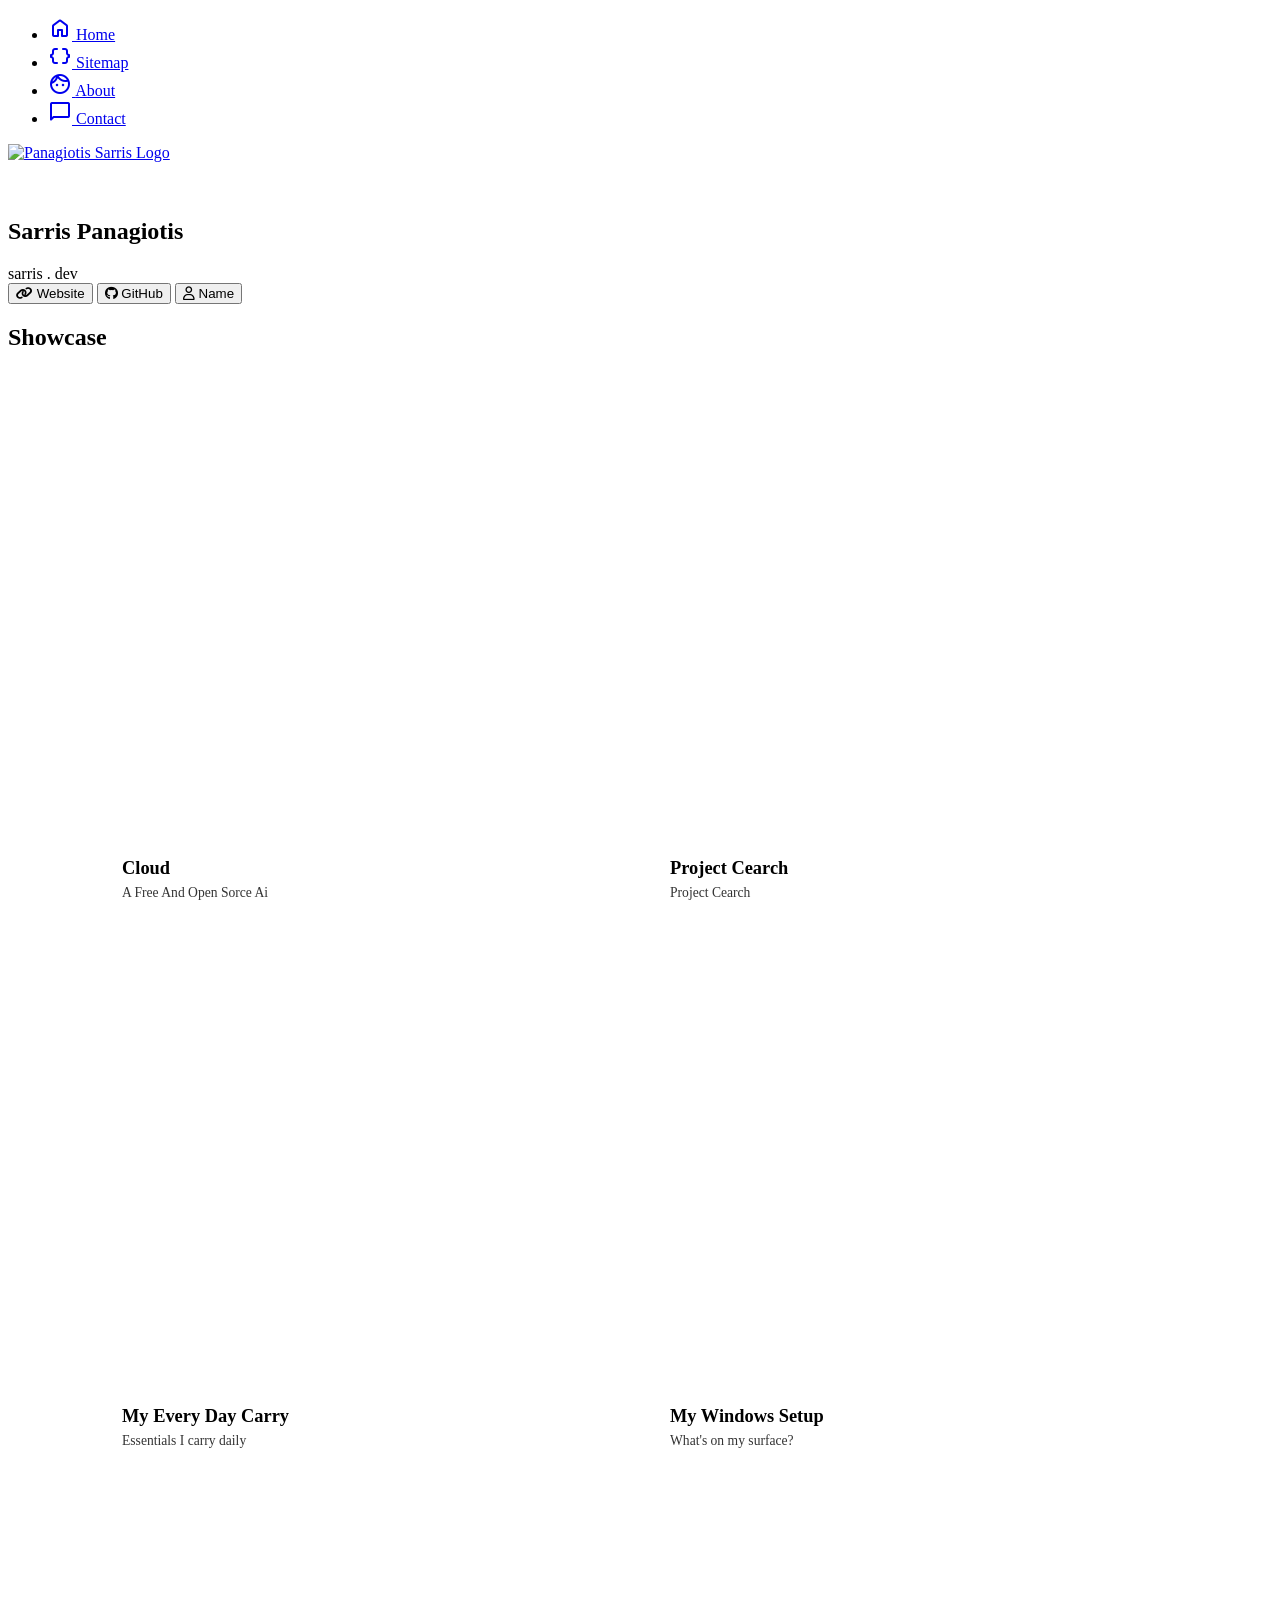
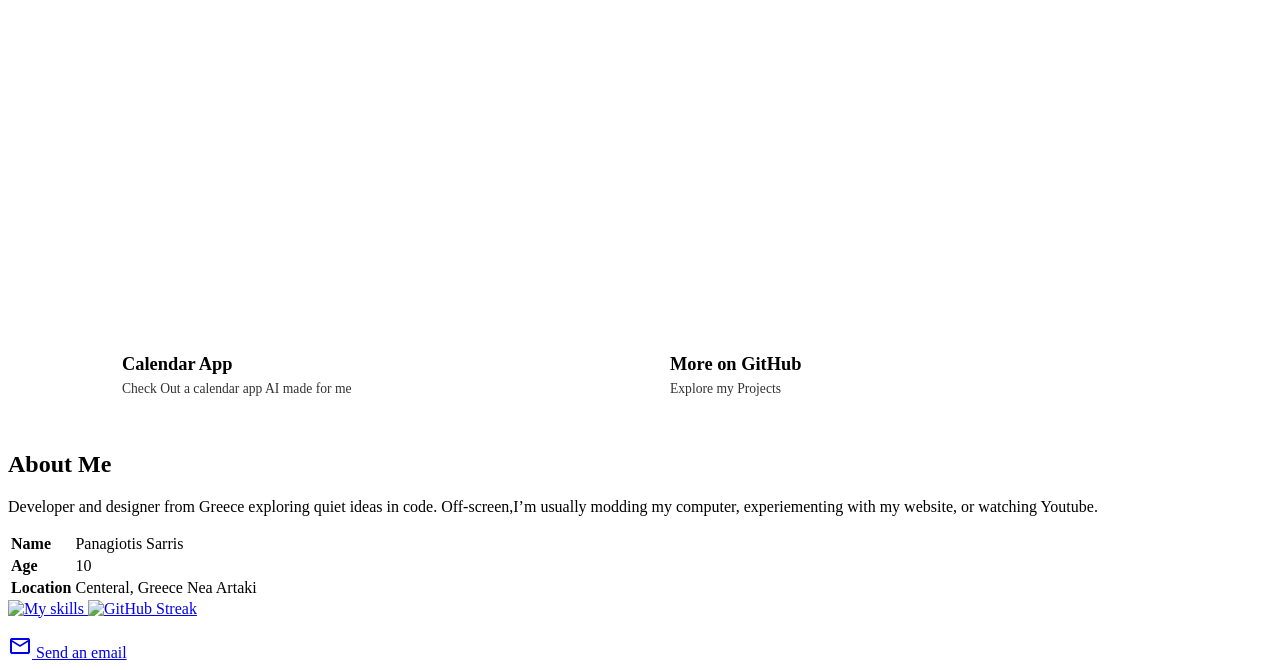
==== index.html @ 1edd55d3 "HELP" ====
<!DOCTYPE html>
<html lang="en">

<head>
    <meta charset="UTF-8">
    <meta name="viewport" content="width=device-width, initial-scale=1.0">
    <title>Panagiotis - Made while the world was sleeping.</title>

<link rel="preconnect" href="https://fonts.googleapis.com">
<link rel="preconnect" href="https://fonts.gstatic.com" crossorigin>
<link rel="stylesheet" href="https://cdnjs.cloudflare.com/ajax/libs/font-awesome/6.5.1/css/all.min.css">
<link href="https://fonts.googleapis.com/icon?family=Material+Icons" rel="stylesheet">
<link rel="preload" href="assets/fonts/sugarmagicpersonaluseonly-jemyo.otf" as="font" type="font/otf" crossorigin>
<link rel="stylesheet" href="./css/style.css">
<meta name="google-site-verification" content="ZAQyNbB3L7QORpUMlBhRnSh7iQRTCMg8lahHxHB2Gn4" />
<meta name="msvalidate.01" content="973A9B37E147E64EB12C811DB226ACC4" />


    <script id="Cookiebot" src="https://consent.cookiebot.com/uc.js" data-cbid="f35df0a1-95c5-4edf-b397-46a6071914f7"
        type="text/javascript" async></script>

    <meta
        content="A developer and designer from Greece who is always ready to learn new things."
        name="description" />
    <meta content="Panagiotis Sarris, panagiotis, pana, portfolio, panagiotis sarris, panagiotissarr dot github dot io"
        name="keywords" />
    <meta data-rh="true" property="og:type" content="article" />
    <meta data-rh="true" property="og:title" content="Panagiotis - Made while the world was sleeping." />
    <meta data-rh="true" property="og:description"
        content="A developer and designer from Greece arranging pieces of thought." />
    <meta data-rh="true" property="og:url" content="https://sarris.dev/" />
    <meta data-rh="true" property="og:image"
        content="https://raw.githubusercontent.com/Panagiotissarr/sarris.dev/refs/heads/main/./assets/img/web-preview.png" />

    <!-- twitter card -->
    <meta name="twitter:card" content="summary_large_image">
    <meta name="twitter:site" content="@Panagiotis0615">
    <meta name="twitter:creator" content="@Panagiotis0615">
    <meta name="twitter:title" content="Panagiotis Sarris">
    <meta name="twitter:description"
        content="Hello There! I'm Panagiotis.">
    <meta name="twitter:image"
        content="https://raw.githubusercontent.com/panagiotissarr/sarris.dev/main/./assets/img/web-preview.png">

    <link rel="canonical" href="https://sarris.dev/" />

    <link rel="stylesheet" href="./css/style.css">
    <link rel="stylesheet" href="./css/common/no-cursor.css">
    <link rel="stylesheet" href="./css/index/highlights.css">
    <link rel="stylesheet" href="./css/index/form.css">
    <link rel="stylesheet" href="/components/contact-widget/contact-widget.css">
    <!-- <link rel="stylesheet" href="./css/arc.css"> -->
    <link rel="stylesheet"
        href="https://fonts.googleapis.com/css2?family=Material+Symbols+Rounded:opsz,wght,FILL,GRAD@24,400,0,200" />
    <!-- favicon -->
    <link rel="icon" href="./assets/img/logo-mini.png" type="image/png">
    <link href="https://www.sarris.dev/./assets/img/logo-mini.png" rel="apple-touch-icon" />
    <link rel="stylesheet" href="https://cdnjs.cloudflare.com/ajax/libs/font-awesome/4.7.0/css/font-awesome.min.css">
    <script src="https://code.jquery.com/jquery-3.6.0.min.js"></script>
    <script src="https://kit.fontawesome.com/97543652cd.js" crossorigin="anonymous"></script>
</head>

<body>
    <!-- Google tag (gtag.js) -->
    <script async src="https://www.googletagmanager.com/gtag/js?id=G-6F3G1NW62X"></script>
    <script>
        window.dataLayer = window.dataLayer || [];
        function gtag() {
            dataLayer.push(arguments);
        }
        gtag('js', new Date());

        gtag('config', 'G-6F3G1NW62X');
    </script>
    <div class="cursor rounded move blur cursor-normal" id="cursor">
        <div id="cursor-text"></div>
    </div>


    <nav id="nav">
        <ul>
            <li><a href="#" id='home-nav' class="active" aria-label="Home - navigation bar">
                    <span class="material-symbols-rounded">
                        home
                    </span>
                    <span class="caption">Home</span>
                </a></li>
            <li><a href="#Sitemap" id="Sitemap-nav" aria-label="Sitemap - Navigation bar">
                    <span class="material-symbols-rounded">
                        data_object
                    </span>
                    <span class="caption">Sitemap</span>
                </a></li>
            <li><a href="#about-me" id="about-nav" aria-label="About me - Navigation bar">
                    <span class="material-symbols-rounded">
                        face
                    </span>
                    <span class="caption">About</span>
                </a></li>
            <li><a href="mailto:mail@sarris.dev" id="contact-nav" aria-label="Contact me - Navigation bar">
                    <span class="material-symbols-rounded">
                        chat_bubble
                    </span>
                    <span class="caption">Contact</span>
                </a></li>
        </ul>
    </nav>


    <div class="container">
        <section id="intro">
            <div class="heading">
                <a href="#">
                    <img id="logo" class="home-logo item" src="./assets/img/logo-mini.png" alt="Panagiotis Sarris Logo">
                </a>


                <div id="last">
                    <div id="music-holder" class="item">
                        <a href="#music" id="music"><img id="artwork" src=""></a>
                        <div id="track"></div>
                        <img id="eq" src="./assets/img/eq.gif" alt="">
                    </div>

                </div>

                <div class="container-mini">
                    <h1 id="title" class="item"><strong>Sarris</strong>
                   </strong>Panagiotis</strong>
                    </h1>
                    <div class="contact-widget-wrapper item">
                        <div class="contact-widget" aria-hidden="false">
                            <div class="cw-hint" aria-live="polite" aria-atomic="true"></div>
                            <div class="cw-email" aria-label="Contact email: mail at sarris dot dev">

                                <span class="cw-domain-label" aria-hidden="false">
                                    <span class="cw-part cw-domain-first">sarris</span>
                                    <span class="cw-part cw-domain-rest"></span>
                                </span>
                                <span class="cw-part cw-domain-dot">.</span>
                                <span class="cw-part cw-tld">dev</span>
                            </div>

                            <div class="cw-controls" role="tablist" aria-label="contact shortcuts">
                                <button class="cw-btn cw-selected" data-target="domain"
                                    data-url="https://www.sarris.dev" role="tab" aria-selected="true">
                                    <i class="fa-solid fa-link"></i>
                                    <span>
                                        Website
                                    </span>
                                </button>
                                    </span>
                                </button>
                                <button class="cw-btn" data-target="handle" data-url="https://www.github.com/panagiotissarr"
                                    role="tab">
                                    <i class="fa-brands fa-github"></i>
                                    <span>
                                        GitHub
                                    </span>
                                </button>
                                <button class="cw-btn" data-target="local" data-url="panagiotis"
                                    role="tab">
                                    <i class="fa-regular fa-user"></i>
                                    <span>
                                        Name
                                    </span>
                                </button>
                            </div>
                        </div>
                    </div>

                    <!-- <div id="social-list" class="item">

                        <a href="https://www.github.com/panagiotissarr" target="_blank"
                            data-title="<i class='fa fa-github' style='font-size:48px;'></i>" aria-label="Github"
                            style="--i: 0;">
                            <i class="fa fa-github" style="font-size:48px;"></i>
                            GitHub
                        </a>
                    </div> -->
                </div>

            </div>





        </section>

        <section id="Sitemap">
            <div class="heading item">
                <h2>Showcase</h2>
            </div>
            <div class="container">
                <div id="highlights">
                    <a id="cloud" class="highlight-item item" href="./cloud"
                        data-title="../assets/img/Thums/Cloud-Preview.jpeg">
                        <div class="highlight-content">
                            <h3>Cloud</h3>
                            <p class="highlight-description">A Free And Open Sorce Ai</p>
                        </div>
                    </a>

                    <a id="Project-Cearch" class="highlight-item item" href="https://sarris.dev/Project-Cearch/"
                        data-title="../assets/img/Thums/Search.jpeg">
                        <div class="highlight-content">
                            <h3>Project Cearch</h3>
                            <p class="highlight-description">Project Cearch</p>
                        </div>
                    </a>
                    <a id="edc" class="highlight-item item" href="./edc-setup"
                        data-title="../assets/img/Thums/edc-preview.jpeg">
                        <div class="highlight-content">
                            <h3>My Every Day Carry</h3>
                            <p class="highlight-description">Essentials I carry daily</p>
                        </div>
                    </a>
                    <a id="Windows" class="highlight-item item" href="https://sarris.dev/windows"
                        data-title="../assets/img/Thums/Windows-Preview.jpeg">
                        <div class="highlight-content">
                            <h3>My Windows Setup</h3>
                            <p class="highlight-description">What's on my surface?</p>
                        </div>
                    </a>
                    <a id="calendar" class="highlight-item item" href="https://pscalendar.lovable.app/"
                        data-title="../assets/img/Thums/dc-preview.jpg">
                        <div class="highlight-content">
                            <h3>Calendar App</h3>
                            <p class="highlight-description">Check Out a calendar app AI made for me</p>
                        </div>
                    </a>
                    <a id="more-github" class="highlight-item item" href="https://github.com/panagiotissarr/"
                        data-title="Visit my profile">
                        <div class="highlight-content">
                            <h3>More on GitHub</h3>
                            <p class="highlight-description">Explore my Projects</p>
                        </div>
                    </a>
                </div>
            </div>
        </section>

        <section id="about-me">
            <div class="heading item">
                <h2>About Me</h2>
            </div>
            <div class="content">
                <p class="item">
                Developer and designer from Greece exploring quiet ideas in code. 
                Off-screen,I’m usually modding my computer, experiementing with my
                website, or watching Youtube.
                </p>
                <table class="details">
                    <tr class="item">
                        <td><b class="accent">Name</b></td>
                        <td>Panagiotis Sarris</td>
                    </tr>
                    <tr class="item">
                        <td><b class="accent">Age</b></td>
                        <td>10</td>
                    </tr>
                    <tr class="item">
                        <td><b class="accent">Location</b></td>
                        <td>Centeral, Greece Nea Artaki</td>
                    </tr>
                </table>
                <div class="skills">
                    <a href="https://github.com/panagiotissarr" aria-label="Sameera's github link">
                        <img class="item"
                            src="https://skillicons.dev/icons?i=arch,linux,bash,windows,apple,python,figma,github,obsidian,photoshop,premiere&theme=dark&perline=15" alt="My skills" />
                    </a>
<a href="https://git.io/streak-stats"><img src="https://github-readme-stats.vercel.app/api?username=panagiotissarr&show_icons=true&count_private=true&theme=transparent&hide_border=true&hide_title=true" alt="GitHub Streak" /></a>  

            </div>
        </section>
<section id="contact">
            <div class="heading item">
                
            </div>
                 </p>
                </div>
                <div id="email-btn" class="item button-view">
                    <a href="mailto:panagiotissarr@gmail.com" aria-label="Email me">
                        <span class="material-symbols-rounded">
                            email
                        </span>
                        <span class="caption">Send an email</span>
                    </a>
                </div>
            </div>
        </section>
    </div>

    <script src="js/script.js"></script>
    <script src="./js/cursor.js"></script>
    
</body>

</html>    <script src="/components/contact-widget/contact-widget.js" defer></script>
</body>
</body>


</html>

</html>
---- css/index/highlights.css ----
/* Clean 3-column grid showcase */
#highlights {
    display: grid;
    grid-template-columns: repeat(3, 1fr);
    gap: 0.5em;
    width: 70vw;
    max-width: 1200px;
    margin: 2em auto;
}

.highlight-item {
    aspect-ratio: 1 / 1;
    text-decoration: none;
    border: 0.15em solid var(--text-color);
    background-size: cover;
    background-position: center;
    border-radius: var(--radius-out);
    position: relative;
    overflow: hidden;
    transition: all 0.35s ease-in-out;

    /* dark theme */
    @media (prefers-color-scheme: dark) {
        filter: invert(1);
        border: 0.15em solid var(--background-color-tr);
    }
}

.highlight-item h3 {
    position: relative;
    margin: 0;
    padding: 0;
    background-color: transparent !important;
    backdrop-filter: none !important;
    color: black;
    font-size: 1.15rem;
    line-height: 1.1;
}

.highlight-description {
    position: relative;
    margin: 0;
    margin-top: 0.5em !important;
    padding: 0;
    background-color: transparent !important;
    color: #333;
    font-size: 0.85rem !important;
    line-height: 1.2;
    /* text-align: left; */
}

.highlight-content {
    position: absolute;
    left: 0;
    right: 0;
    bottom: 0;
    margin: 10px;
    padding: 0.7em 1em;
    background-color: rgba(255, 255, 255, 0.3);
    backdrop-filter: blur(10px);
    border-radius: var(--radius-out);
}

#cloud {
    background-image: url(".../assets/img/Thums/Cloud.jpeg");
}
#Project-Cearch {
    background-image: url(".../assets/img/Thums/Search.jpg");
}
#edc {
    background-image: url(".../assets/img/Thums/edc.jpeg");
}
#Windows {
    background-image: url(".../assets/img/Thums/Windows.jpeg");
}
#calendar {
    background-image: url(".../assets/img/Thums/Calandar.jpg");
}
#more-github {
    background-image: url(".../assets/img/Thums/github.jpeg");

}
#website {
    background-image: url(".../assets/img/Thums/website-source.jpeg");
}


.highlight-item:hover {
    transform: translateY(-4px);
    box-shadow: 0 8px 20px rgba(0, 0, 0, 0.18);
    scale: 1.03 !important;
}

@media screen and (max-width: 1500px) {
    #highlights {
        width: 80vw;
    }
}

@media screen and (max-width: 1300px) {
    #highlights {
        grid-template-columns: repeat(2, 1fr);
        width: 85vw;
    }
}

@media screen and (max-width: 800px) {
    #highlights {
        grid-template-columns: 1fr;
        width: 80vw;
    }
}
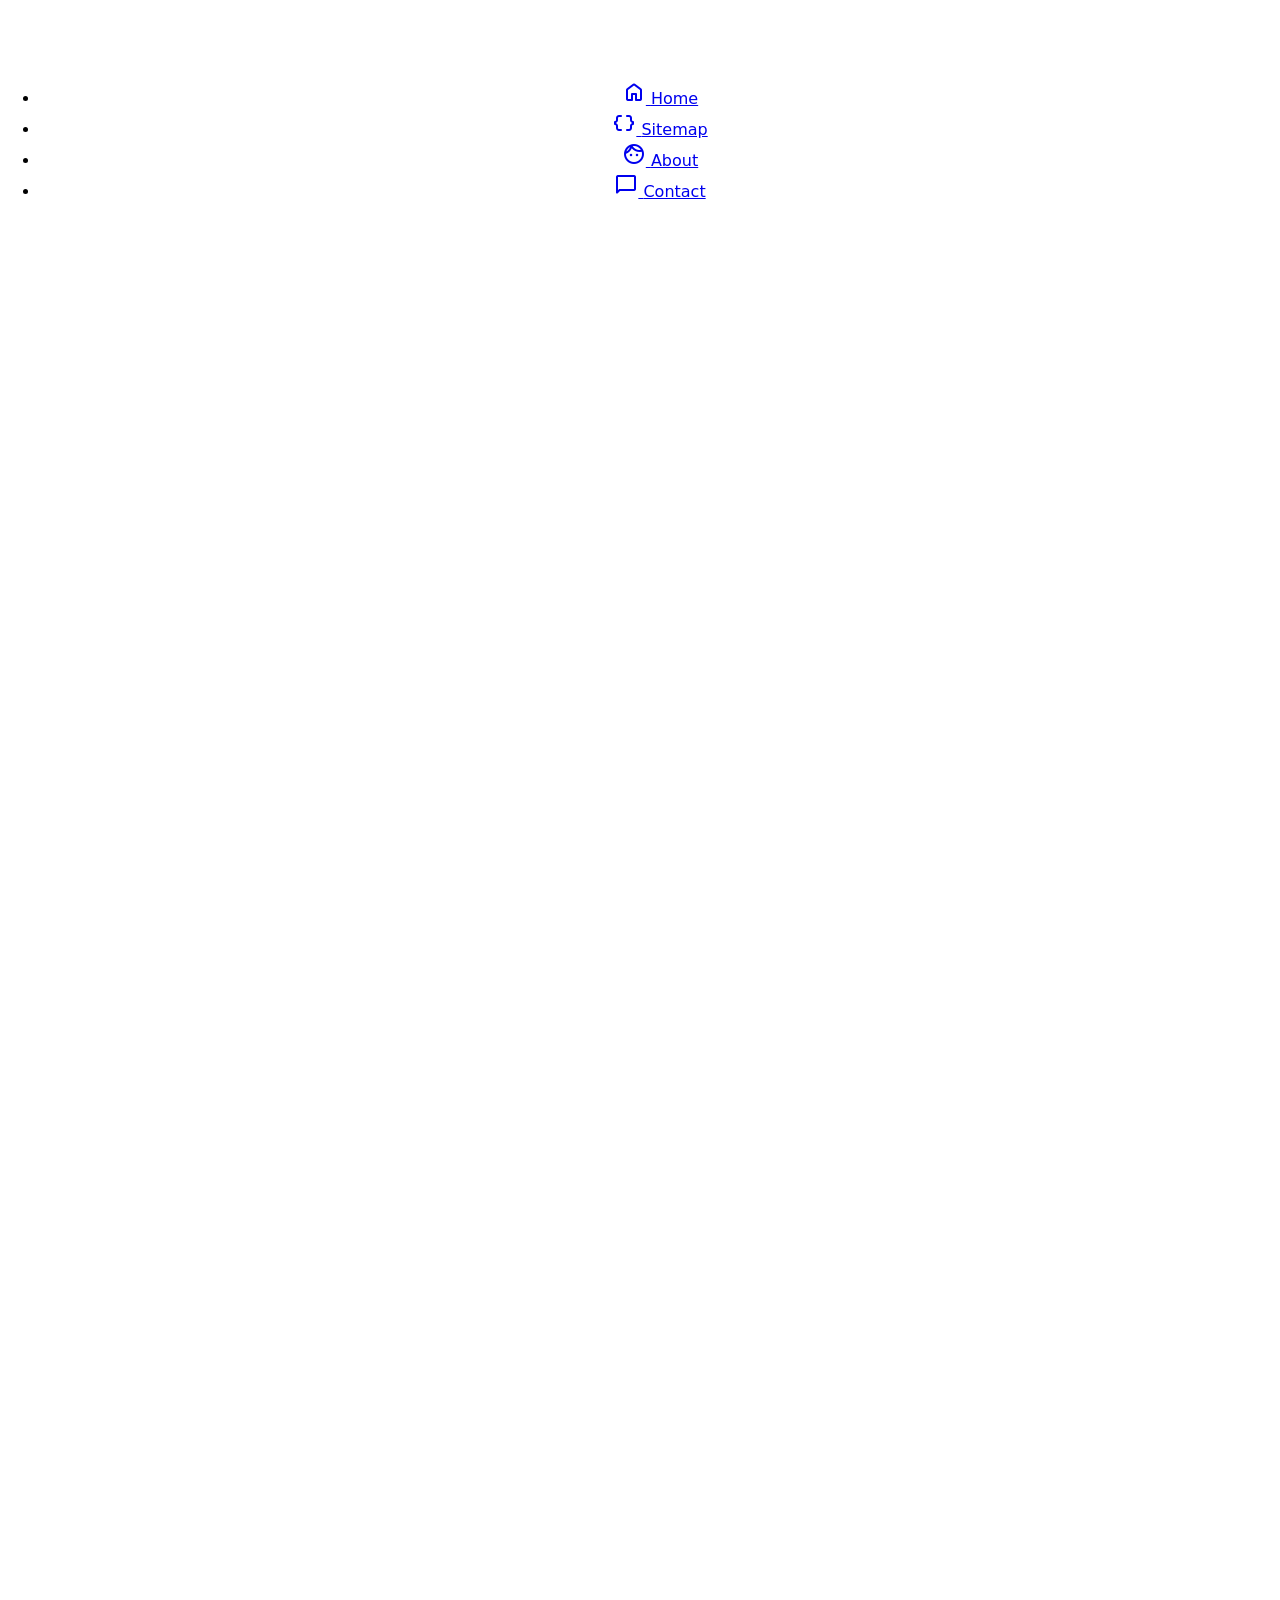
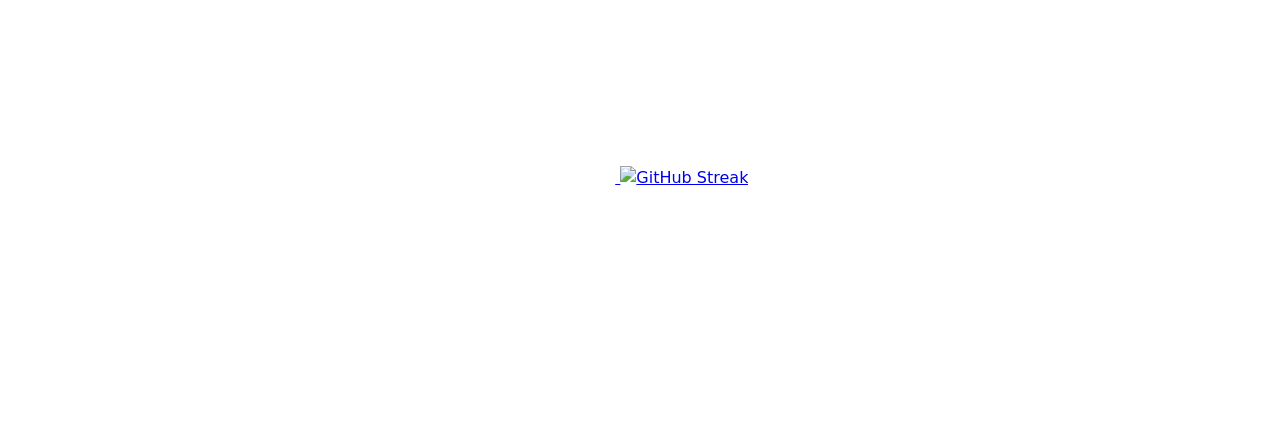
==== commit 2223e514: "Add comments for authorship and credit" ====
--- a/index.html
+++ b/index.html
@@ -1,4 +1,7 @@
 <!DOCTYPE html>
+<!-- Made with Love -->
+<!-- By Panagiotis  -->
+
 <html lang="en">
 
 <head>
@@ -303,5 +306,5 @@
 
 
 </html>
-
+<!--- Credit sammersw --->
 </html>
--- a/css/style.css
+++ b/css/style.css
@@ -0,0 +1,327 @@
+@import url(./common/nav.css);
+@import url(./common/logo.css);
+@import url(./common/love-tag.css);
+
+/* Font loading optimization */
+@font-face {
+  font-family: "sugar-magic";
+  src: url("../assets/fonts/sugarmagicpersonaluseonly-jemyo.otf")
+    format("opentype");
+  font-display: swap;
+}
+
+:root {
+  color-scheme: light dark;
+  --primary-color: light-dark(#4850E0, #4850E0);
+  --text-color: light-dark(#000000, #ffffff);
+  --background-color-primary: light-dark(#ffffff, #000000);
+  --background-color-secondary: light-dark(#dbdbdb, #303030);
+  --background-color-tr: light-dark(#ddddddbb, #55555588);
+  --font-size: 16px;
+  --font-family: "Roboto", -apple-system, BlinkMacSystemFont, "Segoe UI",
+    system-ui, sans-serif;
+  --font-weight: 400;
+  --blur: 0.5em;
+  --contrast: 0;
+  --radius-in: 15px;
+  --radius-out: 20px;
+
+  /*  change this for scaling  */
+  --m: 4rem;
+
+  --red: #ff6565;
+  --pink: #ff64f9;
+  --purple: #6b5fff;
+  --blue: #4d8aff;
+  --green: #5bff89;
+  --yellow: #ffee55;
+  --orange: #ff6d1b;
+}
+
+/* use sugar magic font */
+@font-face {
+  font-family: "sugar-magic";
+  src: url("../assets/fonts/sugarmagicpersonaluseonly-jemyo.otf")
+    format("opentype");
+}
+
+html {
+  scroll-behavior: smooth;
+  overflow-x: hidden;
+  scrollbar-color: var(--primary-color) var(--background-color-primary);
+}
+
+body {
+  background-color: var(--background-color-primary);
+  font-family: var(--font-family);
+  font-size: var(--font-size);
+  font-weight: var(--font-weight);
+  line-height: 1.5;
+  color: var(--text-color);
+  text-align: center;
+  align-items: center;
+  justify-content: center;
+  scroll-behavior: smooth;
+  margin: 0;
+  padding: 4em 0 0 0;
+  height: 100vh;
+  width: 100vw;
+  transition: all 0.5s ease-in-out;
+
+  @media screen and (max-width: 300px) {
+    opacity: 0.5;
+  }
+}
+
+h1 {
+  font-family: "sugar-magic", sans-serif;
+  width: 100vw;
+  height: fit-content;
+  transition: all 0.5s ease-in-out;
+  z-index: 1;
+  text-align: right;
+  font-size: calc(100vw / 6);
+  line-height: 0.9;
+  padding: 0;
+  margin: 0;
+  @media screen and (max-width: 500px) {
+    text-align: center;
+  }
+  strong {
+    color: var(--primary-color);
+  }
+}
+
+#subtitle {
+  font-family: "sugar-magic", sans-serif;
+  background: none;
+  color: var(--text-color);
+  font-size: calc(100vw / 20);
+  margin: 0 10px;
+  padding: 0;
+  width: 100vw;
+  text-align: right;
+  strong {
+    color: var(--primary-color);
+  }
+  @media screen and (max-width: 500px) {
+    text-align: center;
+  }
+}
+
+h2 {
+  padding: 0.75em;
+  font-size: 1.25rem;
+  border-radius: var(--radius-out);
+  color: var(--primary-color);
+  background-color: var(--background-color-secondary);
+  transition: all 0.5s ease-in-out;
+}
+
+h3 {
+  padding: 0.75em;
+  margin: 0;
+  font-size: 1.25rem;
+  border-radius: var(--radius-out);
+  color: var(--text-color);
+  background-color: var(--background-color-tr);
+  backdrop-filter: blur(var(--blur));
+  transition: all 0.5s ease-in-out;
+}
+
+/* animate on scroll per item */
+.item {
+  transition: all 0.5s cubic-bezier(0.175, 0.885, 0.32, 1.275) 0.1s;
+  opacity: 0;
+  transform: translate(0, 100px);
+}
+
+.container {
+  display: flex;
+  flex-direction: column;
+  align-items: center;
+  width: 100vw;
+  .heading {
+    display: flex;
+    align-items: center;
+    flex-direction: column;
+  }
+
+  p {
+    /* overflow: hidden;
+    white-space: nowrap; */
+    font-size: 1.2em;
+
+    span.typed-text {
+      color: var(--primary-color);
+    }
+    span.cursor {
+      display: inline-block;
+      background-color: var(--primary-color);
+      margin-left: 0.1rem;
+      width: 3px;
+      animation: blink 1s infinite;
+    }
+    span.cursor.typing {
+      animation: none;
+    }
+  }
+}
+
+.button-view {
+  background-color: var(--background-color-secondary);
+  padding: 0.5em 1em;
+  margin-bottom: 4em;
+  border: 0.1em solid var(--text-color);
+  border-radius: var(--radius-out);
+  @media screen and (min-width: 500px) {
+    &:hover {
+      background-color: var(--primary-color);
+      color: var(--background-color-secondary);
+      cursor: none;
+    }
+  }
+}
+
+@keyframes opacity {
+  0% {
+    opacity: 1;
+  }
+  25% {
+    opacity: 1;
+  }
+  50% {
+    opacity: 0.3;
+  }
+  75% {
+    opacity: 1;
+  }
+  100% {
+    opacity: 1;
+  }
+}
+
+.content {
+  margin: 0 25%;
+  @media screen and (max-width: 1000px) {
+    margin: 15%;
+    @media screen and (max-width: 500px) {
+      margin: 0 10%;
+    }
+  }
+
+  p {
+    padding: 0;
+    text-wrap: wrap;
+    text-align: justify;
+  }
+
+  .details {
+    margin: 2em 2em;
+    text-align: left;
+    line-height: 2;
+  }
+}
+
+.skills {
+  margin: 4em auto;
+  img {
+    width: 40vw;
+    @media screen and (max-width: 500px) {
+      width: 80vw;
+    }
+  }
+}
+
+.stats {
+  margin-top: 2em;
+  filter: invert(1);
+}
+
+.accent {
+  color: var(--primary-color);
+}
+
+.hidden {
+  display: none;
+}
+
+.wip {
+  width: 30%;
+  margin: auto;
+  transform: translate(-50%, 50%);
+}
+
+.new-article {
+  position: absolute;
+  /* filter: invert(1); */
+  top: 0;
+  left: 0;
+  transform: translate(-20%, -30%);
+  max-width: 5em;
+  max-height: 5em;
+  z-index: 10000;
+}
+
+#social-list {
+  /* position: sticky; */
+  width: 98vw;
+  display: flex;
+  flex-wrap: wrap;
+  justify-content: left;
+  align-items: center;
+  margin: 20px 0 100px 0;
+  @media screen and (max-width: 750px) {
+    justify-content: center;
+    margin: 20px 0 20vw 0;
+    /* margin-bottom: -50px; */
+  }
+  a {
+    margin: 0.25em;
+    text-decoration: none;
+    text-transform: uppercase;
+    color: var(--text-color);
+    transition: all 0.5s ease-in-out;
+    padding: 0.5em 1em;
+    border-radius: var(--radius-out);
+    animation: opacity 4s infinite reverse;
+    animation-delay: calc(var(--i) * 0.2s);
+    &:hover {
+      color: var(--background-color-primary);
+      background-color: var(--primary-color);
+    }
+    i {
+      font-size: 1em !important;
+      margin-right: 0.5em;
+      display: none;
+    }
+  }
+}
+
+.container-mini {
+  position: relative;
+  bottom: 0;
+  left: 0;
+  width: 100vw;
+  height: 100vh;
+  align-items: end;
+  justify-content: end;
+  display: flex;
+  flex-direction: column;
+  @media screen and (max-width: 750px) {
+    bottom: 50px;
+    margin-top: 50vw;
+    height: fit-content;
+
+    @media screen and (max-width: 500px) {
+      bottom: 0;
+      margin-top: 100vw;
+      /* height: 50vh; */
+    }
+  }
+}
+
+section:not(#intro, #apps) {
+  overflow-x: hidden;
+}
+
--- a/css/style.css
+++ b/css/style.css
@@ -0,0 +1,327 @@
+@import url(./common/nav.css);
+@import url(./common/logo.css);
+@import url(./common/love-tag.css);
+
+/* Font loading optimization */
+@font-face {
+  font-family: "sugar-magic";
+  src: url("../assets/fonts/sugarmagicpersonaluseonly-jemyo.otf")
+    format("opentype");
+  font-display: swap;
+}
+
+:root {
+  color-scheme: light dark;
+  --primary-color: light-dark(#4850E0, #4850E0);
+  --text-color: light-dark(#000000, #ffffff);
+  --background-color-primary: light-dark(#ffffff, #000000);
+  --background-color-secondary: light-dark(#dbdbdb, #303030);
+  --background-color-tr: light-dark(#ddddddbb, #55555588);
+  --font-size: 16px;
+  --font-family: "Roboto", -apple-system, BlinkMacSystemFont, "Segoe UI",
+    system-ui, sans-serif;
+  --font-weight: 400;
+  --blur: 0.5em;
+  --contrast: 0;
+  --radius-in: 15px;
+  --radius-out: 20px;
+
+  /*  change this for scaling  */
+  --m: 4rem;
+
+  --red: #ff6565;
+  --pink: #ff64f9;
+  --purple: #6b5fff;
+  --blue: #4d8aff;
+  --green: #5bff89;
+  --yellow: #ffee55;
+  --orange: #ff6d1b;
+}
+
+/* use sugar magic font */
+@font-face {
+  font-family: "sugar-magic";
+  src: url("../assets/fonts/sugarmagicpersonaluseonly-jemyo.otf")
+    format("opentype");
+}
+
+html {
+  scroll-behavior: smooth;
+  overflow-x: hidden;
+  scrollbar-color: var(--primary-color) var(--background-color-primary);
+}
+
+body {
+  background-color: var(--background-color-primary);
+  font-family: var(--font-family);
+  font-size: var(--font-size);
+  font-weight: var(--font-weight);
+  line-height: 1.5;
+  color: var(--text-color);
+  text-align: center;
+  align-items: center;
+  justify-content: center;
+  scroll-behavior: smooth;
+  margin: 0;
+  padding: 4em 0 0 0;
+  height: 100vh;
+  width: 100vw;
+  transition: all 0.5s ease-in-out;
+
+  @media screen and (max-width: 300px) {
+    opacity: 0.5;
+  }
+}
+
+h1 {
+  font-family: "sugar-magic", sans-serif;
+  width: 100vw;
+  height: fit-content;
+  transition: all 0.5s ease-in-out;
+  z-index: 1;
+  text-align: right;
+  font-size: calc(100vw / 6);
+  line-height: 0.9;
+  padding: 0;
+  margin: 0;
+  @media screen and (max-width: 500px) {
+    text-align: center;
+  }
+  strong {
+    color: var(--primary-color);
+  }
+}
+
+#subtitle {
+  font-family: "sugar-magic", sans-serif;
+  background: none;
+  color: var(--text-color);
+  font-size: calc(100vw / 20);
+  margin: 0 10px;
+  padding: 0;
+  width: 100vw;
+  text-align: right;
+  strong {
+    color: var(--primary-color);
+  }
+  @media screen and (max-width: 500px) {
+    text-align: center;
+  }
+}
+
+h2 {
+  padding: 0.75em;
+  font-size: 1.25rem;
+  border-radius: var(--radius-out);
+  color: var(--primary-color);
+  background-color: var(--background-color-secondary);
+  transition: all 0.5s ease-in-out;
+}
+
+h3 {
+  padding: 0.75em;
+  margin: 0;
+  font-size: 1.25rem;
+  border-radius: var(--radius-out);
+  color: var(--text-color);
+  background-color: var(--background-color-tr);
+  backdrop-filter: blur(var(--blur));
+  transition: all 0.5s ease-in-out;
+}
+
+/* animate on scroll per item */
+.item {
+  transition: all 0.5s cubic-bezier(0.175, 0.885, 0.32, 1.275) 0.1s;
+  opacity: 0;
+  transform: translate(0, 100px);
+}
+
+.container {
+  display: flex;
+  flex-direction: column;
+  align-items: center;
+  width: 100vw;
+  .heading {
+    display: flex;
+    align-items: center;
+    flex-direction: column;
+  }
+
+  p {
+    /* overflow: hidden;
+    white-space: nowrap; */
+    font-size: 1.2em;
+
+    span.typed-text {
+      color: var(--primary-color);
+    }
+    span.cursor {
+      display: inline-block;
+      background-color: var(--primary-color);
+      margin-left: 0.1rem;
+      width: 3px;
+      animation: blink 1s infinite;
+    }
+    span.cursor.typing {
+      animation: none;
+    }
+  }
+}
+
+.button-view {
+  background-color: var(--background-color-secondary);
+  padding: 0.5em 1em;
+  margin-bottom: 4em;
+  border: 0.1em solid var(--text-color);
+  border-radius: var(--radius-out);
+  @media screen and (min-width: 500px) {
+    &:hover {
+      background-color: var(--primary-color);
+      color: var(--background-color-secondary);
+      cursor: none;
+    }
+  }
+}
+
+@keyframes opacity {
+  0% {
+    opacity: 1;
+  }
+  25% {
+    opacity: 1;
+  }
+  50% {
+    opacity: 0.3;
+  }
+  75% {
+    opacity: 1;
+  }
+  100% {
+    opacity: 1;
+  }
+}
+
+.content {
+  margin: 0 25%;
+  @media screen and (max-width: 1000px) {
+    margin: 15%;
+    @media screen and (max-width: 500px) {
+      margin: 0 10%;
+    }
+  }
+
+  p {
+    padding: 0;
+    text-wrap: wrap;
+    text-align: justify;
+  }
+
+  .details {
+    margin: 2em 2em;
+    text-align: left;
+    line-height: 2;
+  }
+}
+
+.skills {
+  margin: 4em auto;
+  img {
+    width: 40vw;
+    @media screen and (max-width: 500px) {
+      width: 80vw;
+    }
+  }
+}
+
+.stats {
+  margin-top: 2em;
+  filter: invert(1);
+}
+
+.accent {
+  color: var(--primary-color);
+}
+
+.hidden {
+  display: none;
+}
+
+.wip {
+  width: 30%;
+  margin: auto;
+  transform: translate(-50%, 50%);
+}
+
+.new-article {
+  position: absolute;
+  /* filter: invert(1); */
+  top: 0;
+  left: 0;
+  transform: translate(-20%, -30%);
+  max-width: 5em;
+  max-height: 5em;
+  z-index: 10000;
+}
+
+#social-list {
+  /* position: sticky; */
+  width: 98vw;
+  display: flex;
+  flex-wrap: wrap;
+  justify-content: left;
+  align-items: center;
+  margin: 20px 0 100px 0;
+  @media screen and (max-width: 750px) {
+    justify-content: center;
+    margin: 20px 0 20vw 0;
+    /* margin-bottom: -50px; */
+  }
+  a {
+    margin: 0.25em;
+    text-decoration: none;
+    text-transform: uppercase;
+    color: var(--text-color);
+    transition: all 0.5s ease-in-out;
+    padding: 0.5em 1em;
+    border-radius: var(--radius-out);
+    animation: opacity 4s infinite reverse;
+    animation-delay: calc(var(--i) * 0.2s);
+    &:hover {
+      color: var(--background-color-primary);
+      background-color: var(--primary-color);
+    }
+    i {
+      font-size: 1em !important;
+      margin-right: 0.5em;
+      display: none;
+    }
+  }
+}
+
+.container-mini {
+  position: relative;
+  bottom: 0;
+  left: 0;
+  width: 100vw;
+  height: 100vh;
+  align-items: end;
+  justify-content: end;
+  display: flex;
+  flex-direction: column;
+  @media screen and (max-width: 750px) {
+    bottom: 50px;
+    margin-top: 50vw;
+    height: fit-content;
+
+    @media screen and (max-width: 500px) {
+      bottom: 0;
+      margin-top: 100vw;
+      /* height: 50vh; */
+    }
+  }
+}
+
+section:not(#intro, #apps) {
+  overflow-x: hidden;
+}
+
--- a/css/index/highlights.css
+++ b/css/index/highlights.css
@@ -62,26 +62,26 @@
 }
 
 #cloud {
-    background-image: url(".../assets/img/Thums/Cloud.jpeg");
+    background-image: url("../../assets/img/Thums/Cloud.jpeg");
 }
 #Project-Cearch {
-    background-image: url(".../assets/img/Thums/Search.jpg");
+    background-image: url("../../assets/img/Thums/Search.jpg");
 }
 #edc {
-    background-image: url(".../assets/img/Thums/edc.jpeg");
+    background-image: url("../../assets/img/Thums/edc.jpeg");
 }
 #Windows {
-    background-image: url(".../assets/img/Thums/Windows.jpeg");
+    background-image: url("../../assets/img/Thums/Windows.jpeg");
 }
 #calendar {
-    background-image: url(".../assets/img/Thums/Calandar.jpg");
+    background-image: url("../../assets/img/Thums/Calandar.jpg");
 }
 #more-github {
-    background-image: url(".../assets/img/Thums/github.jpeg");
+    background-image: url("../../assets/img/Thums/github.jpeg");
 
 }
 #website {
-    background-image: url(".../assets/img/Thums/website-source.jpeg");
+    background-image: url("../../assets/img/Thums/website-source.jpeg");
 }
 
 
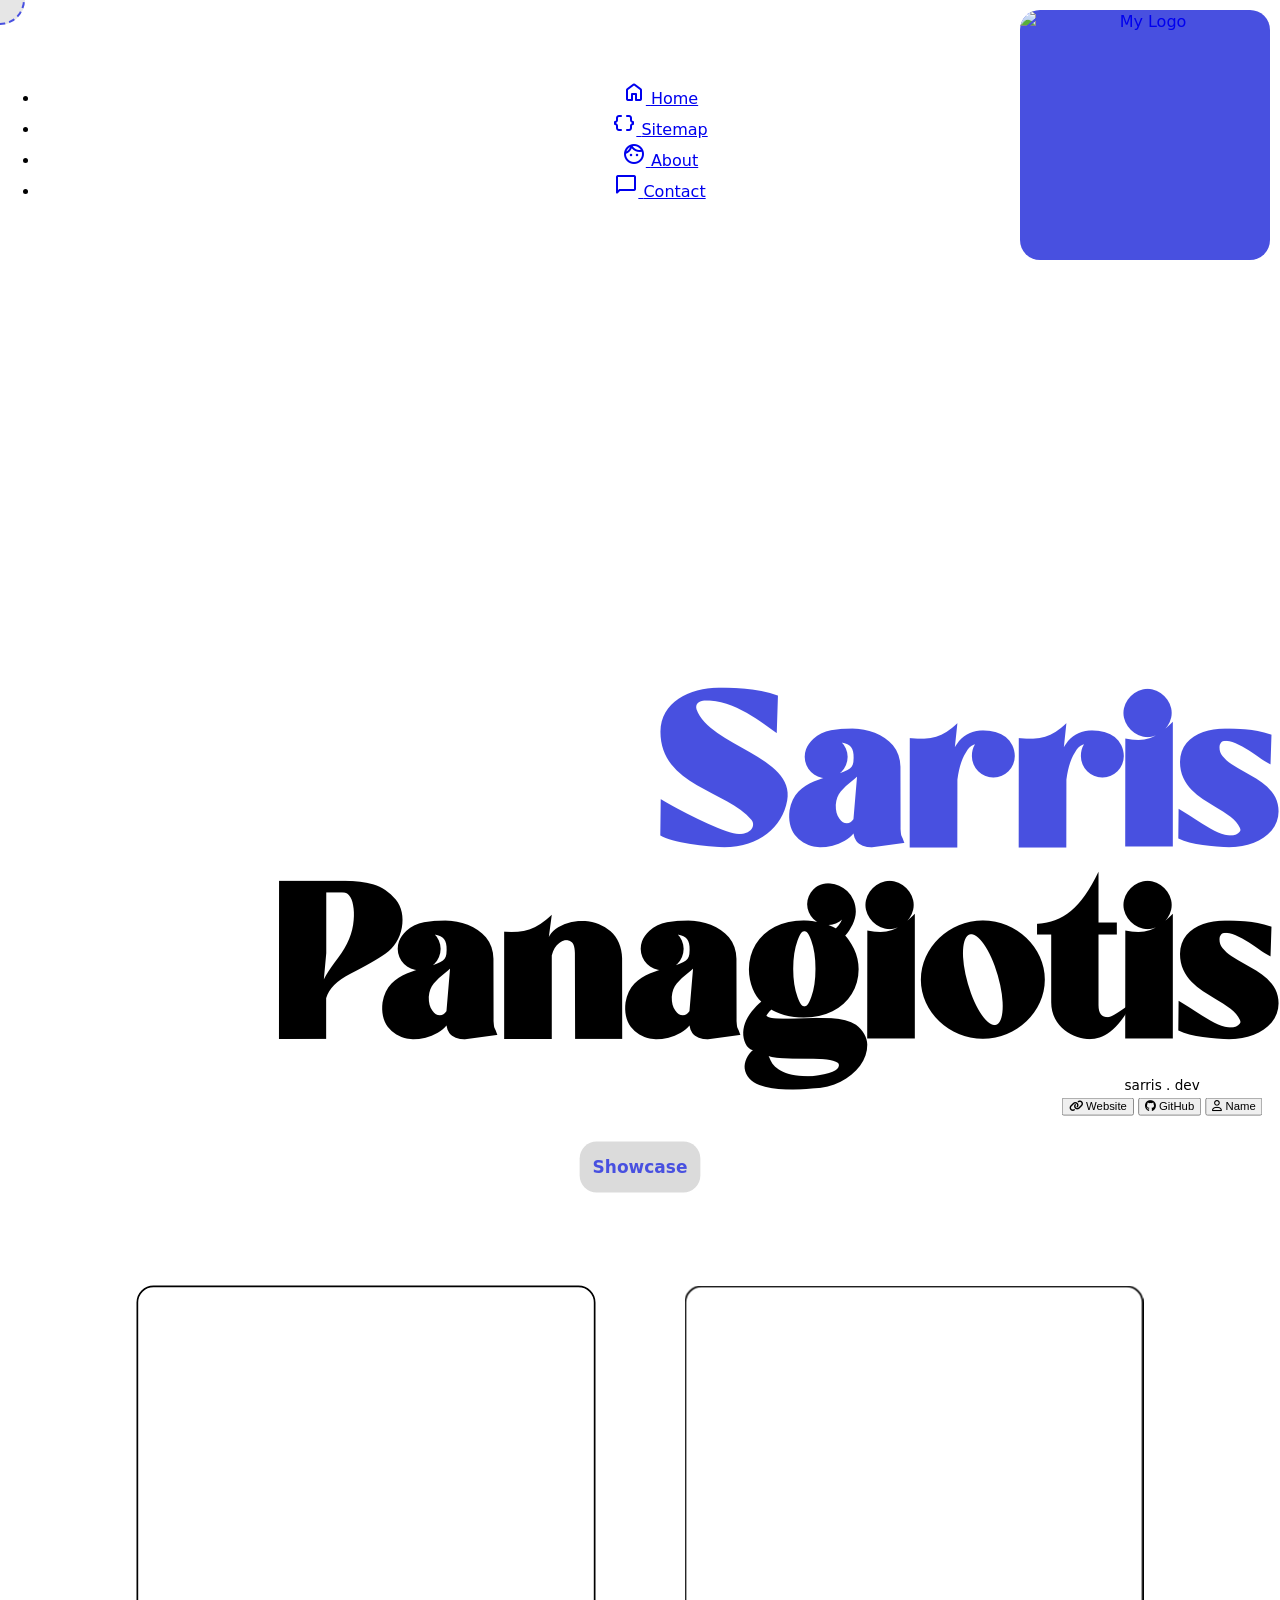
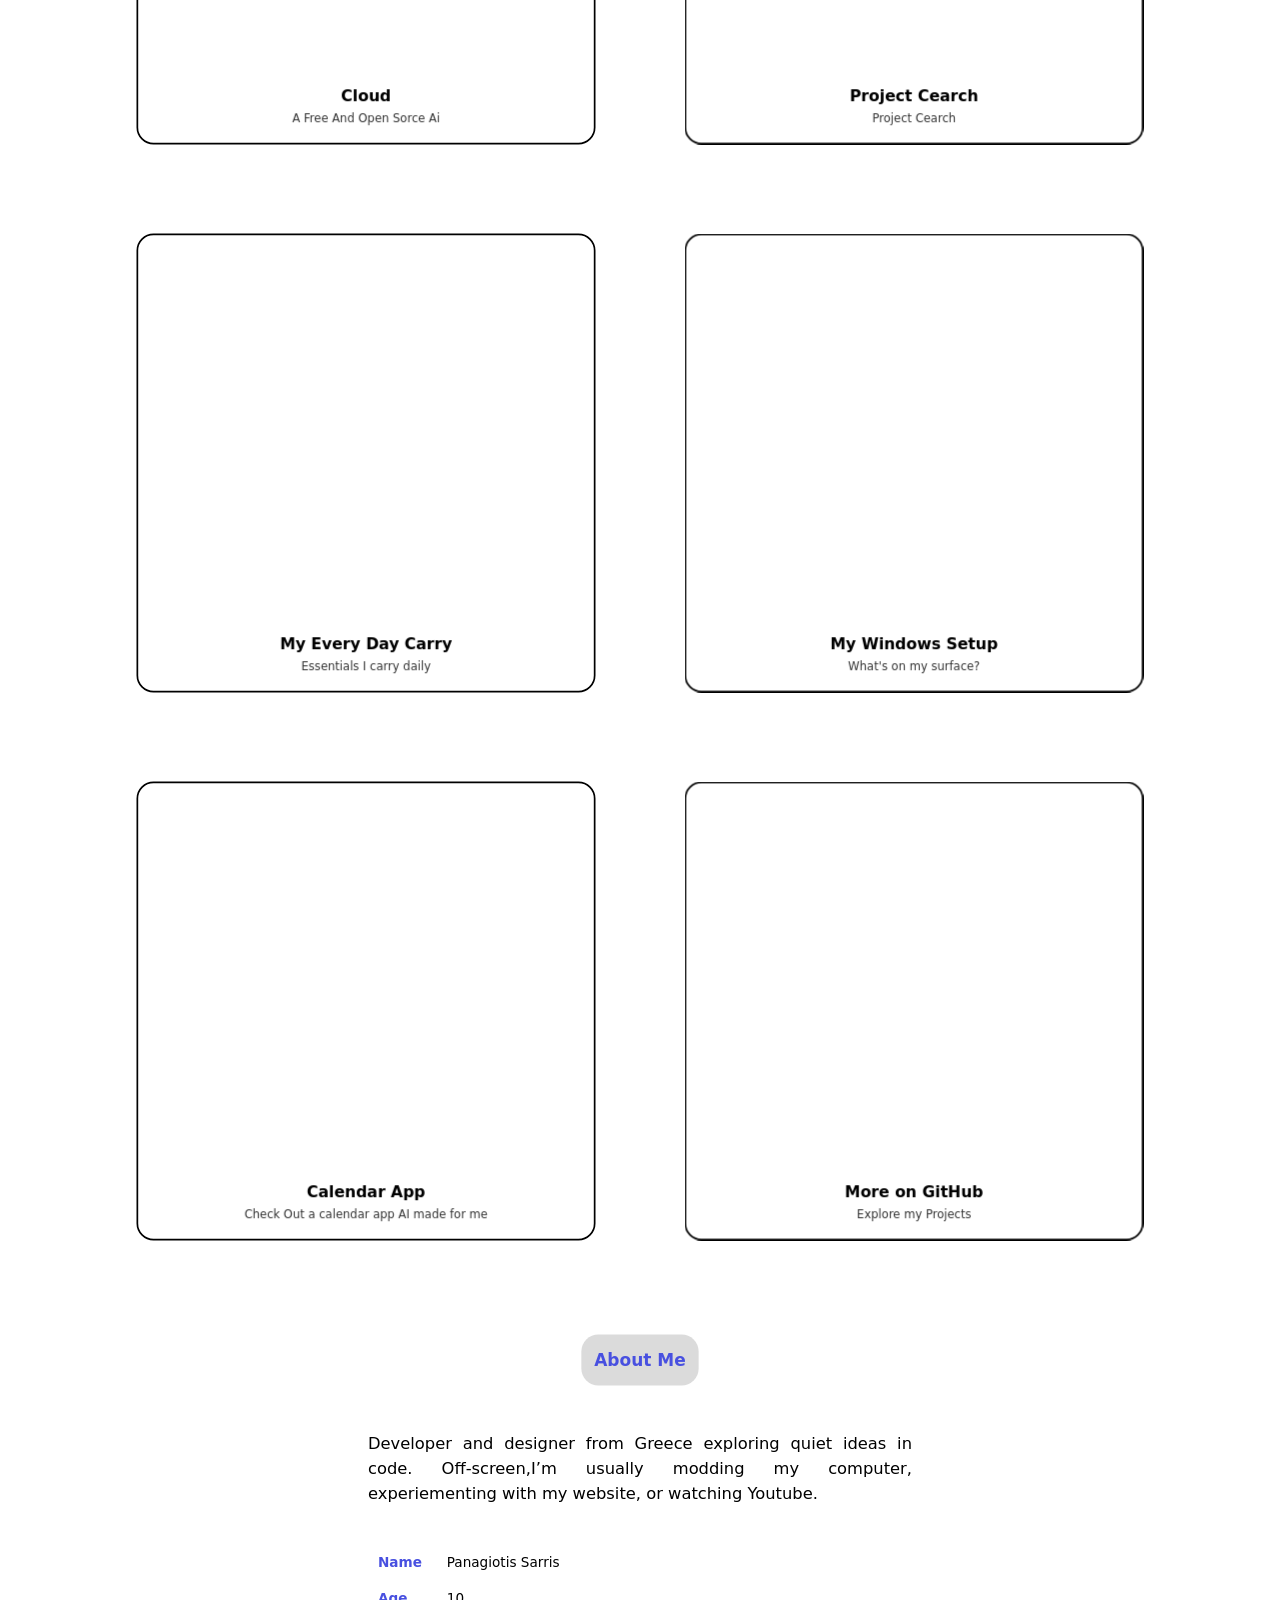
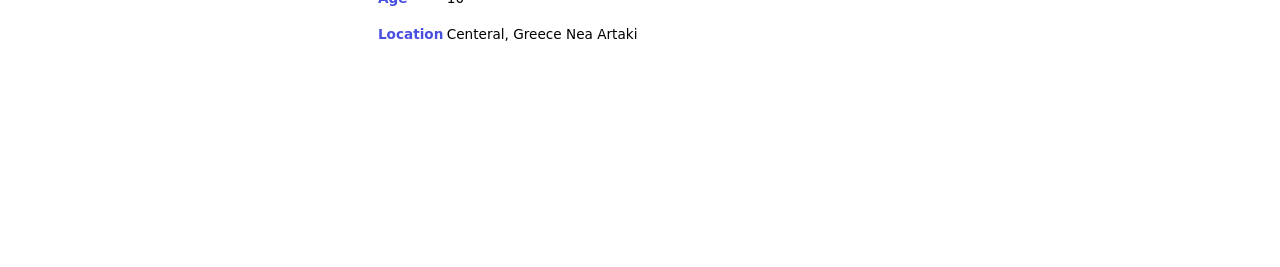
==== commit 4cc825d8: "Love" ====
--- a/index.html
+++ b/index.html
@@ -1,6 +1,5 @@
 <!DOCTYPE html>
-<!-- Made with Love -->
-<!-- By Panagiotis  -->
+<!-- Made with ❤️ By Panagiotis! -->
 
 <html lang="en">
 
@@ -9,18 +8,15 @@
     <meta name="viewport" content="width=device-width, initial-scale=1.0">
     <title>Panagiotis - Made while the world was sleeping.</title>
 
-<link rel="preconnect" href="https://fonts.googleapis.com">
-<link rel="preconnect" href="https://fonts.gstatic.com" crossorigin>
 <link rel="stylesheet" href="https://cdnjs.cloudflare.com/ajax/libs/font-awesome/6.5.1/css/all.min.css">
 <link href="https://fonts.googleapis.com/icon?family=Material+Icons" rel="stylesheet">
-<link rel="preload" href="assets/fonts/sugarmagicpersonaluseonly-jemyo.otf" as="font" type="font/otf" crossorigin>
+<link rel="stylesheet" href="https://fonts.googleapis.com/css2?family=Material+Symbols+Rounded:opsz,wght,FILL,GRAD@24,400,0,200" />
+<link rel="preload" href="assets/fonts/font.otf" as="font" type="font/otf" crossorigin>
 <link rel="stylesheet" href="./css/style.css">
 <meta name="google-site-verification" content="ZAQyNbB3L7QORpUMlBhRnSh7iQRTCMg8lahHxHB2Gn4" />
 <meta name="msvalidate.01" content="973A9B37E147E64EB12C811DB226ACC4" />
 
 
-    <script id="Cookiebot" src="https://consent.cookiebot.com/uc.js" data-cbid="f35df0a1-95c5-4edf-b397-46a6071914f7"
-        type="text/javascript" async></script>
 
     <meta
         content="A developer and designer from Greece who is always ready to learn new things."
@@ -52,33 +48,12 @@
     <link rel="stylesheet" href="./css/index/highlights.css">
     <link rel="stylesheet" href="./css/index/form.css">
     <link rel="stylesheet" href="/components/contact-widget/contact-widget.css">
-    <!-- <link rel="stylesheet" href="./css/arc.css"> -->
-    <link rel="stylesheet"
-        href="https://fonts.googleapis.com/css2?family=Material+Symbols+Rounded:opsz,wght,FILL,GRAD@24,400,0,200" />
     <!-- favicon -->
     <link rel="icon" href="./assets/img/logo-mini.png" type="image/png">
     <link href="https://www.sarris.dev/./assets/img/logo-mini.png" rel="apple-touch-icon" />
-    <link rel="stylesheet" href="https://cdnjs.cloudflare.com/ajax/libs/font-awesome/4.7.0/css/font-awesome.min.css">
-    <script src="https://code.jquery.com/jquery-3.6.0.min.js"></script>
-    <script src="https://kit.fontawesome.com/97543652cd.js" crossorigin="anonymous"></script>
 </head>
 
 <body>
-    <!-- Google tag (gtag.js) -->
-    <script async src="https://www.googletagmanager.com/gtag/js?id=G-6F3G1NW62X"></script>
-    <script>
-        window.dataLayer = window.dataLayer || [];
-        function gtag() {
-            dataLayer.push(arguments);
-        }
-        gtag('js', new Date());
-
-        gtag('config', 'G-6F3G1NW62X');
-    </script>
-    <div class="cursor rounded move blur cursor-normal" id="cursor">
-        <div id="cursor-text"></div>
-    </div>
-
 
     <nav id="nav">
         <ul>
@@ -114,15 +89,12 @@
         <section id="intro">
             <div class="heading">
                 <a href="#">
-                    <img id="logo" class="home-logo item" src="./assets/img/logo-mini.png" alt="Panagiotis Sarris Logo">
+                    <img id="logo" class="home-logo item" src="./assets/img/logo-mini.png" alt="My Logo">
                 </a>
 
 
                 <div id="last">
                     <div id="music-holder" class="item">
-                        <a href="#music" id="music"><img id="artwork" src=""></a>
-                        <div id="track"></div>
-                        <img id="eq" src="./assets/img/eq.gif" alt="">
                     </div>
 
                 </div>
@@ -269,12 +241,6 @@
                     </tr>
                 </table>
                 <div class="skills">
-                    <a href="https://github.com/panagiotissarr" aria-label="Sameera's github link">
-                        <img class="item"
-                            src="https://skillicons.dev/icons?i=arch,linux,bash,windows,apple,python,figma,github,obsidian,photoshop,premiere&theme=dark&perline=15" alt="My skills" />
-                    </a>
-<a href="https://git.io/streak-stats"><img src="https://github-readme-stats.vercel.app/api?username=panagiotissarr&show_icons=true&count_private=true&theme=transparent&hide_border=true&hide_title=true" alt="GitHub Streak" /></a>  
-
             </div>
         </section>
 <section id="contact">
@@ -306,5 +272,5 @@
 
 
 </html>
-<!--- Credit sammersw --->
+<!--- Credit: Sammersw go visit him!!!!--->
 </html>
--- a/css/style.css
+++ b/css/style.css
@@ -1,11 +1,10 @@
 @import url(./common/nav.css);
 @import url(./common/logo.css);
-@import url(./common/love-tag.css);
-
+  
 /* Font loading optimization */
 @font-face {
   font-family: "sugar-magic";
-  src: url("../assets/fonts/sugarmagicpersonaluseonly-jemyo.otf")
+  src: url("../assets/fonts/font.otf")
     format("opentype");
   font-display: swap;
 }
@@ -41,7 +40,7 @@
 /* use sugar magic font */
 @font-face {
   font-family: "sugar-magic";
-  src: url("../assets/fonts/sugarmagicpersonaluseonly-jemyo.otf")
+  src: url("../assets/fonts/font.otf")
     format("opentype");
 }
 
--- a/css/style.css
+++ b/css/style.css
@@ -1,11 +1,10 @@
 @import url(./common/nav.css);
 @import url(./common/logo.css);
-@import url(./common/love-tag.css);
-
+  
 /* Font loading optimization */
 @font-face {
   font-family: "sugar-magic";
-  src: url("../assets/fonts/sugarmagicpersonaluseonly-jemyo.otf")
+  src: url("../assets/fonts/font.otf")
     format("opentype");
   font-display: swap;
 }
@@ -41,7 +40,7 @@
 /* use sugar magic font */
 @font-face {
   font-family: "sugar-magic";
-  src: url("../assets/fonts/sugarmagicpersonaluseonly-jemyo.otf")
+  src: url("../assets/fonts/font.otf")
     format("opentype");
 }
 
--- a/css/common/no-cursor.css
+++ b/css/common/no-cursor.css
@@ -0,0 +1,70 @@
+body{
+    cursor:none
+  }
+  
+  .rounded{
+      position: fixed;
+      top: -25px;
+      left: -25px;
+      width: 50px;
+      height: 50px;
+      border-radius: 50% !important;
+      background-color: var(--background-color-tr);
+      z-index: 10000;
+      pointer-events: none;
+      transition: outline 0.5s ease-in-out;
+      box-sizing: border-box;
+      border: 2px dashed var(--primary-color) !important;
+
+      @media screen and (max-width: 500px){
+        display: none !important;
+
+      }
+  }
+
+  a:hover{
+    cursor: none;
+  }
+
+  .blur{
+    backdrop-filter: blur(5px);
+    transition: backdrop-filter 0.5s ease-in-out !;
+  }
+
+.cursor-normal {
+    outline:2px dashed var(--primary-color) !important;
+    transition: border 0.5s ease-in-out !important;
+}
+
+
+.cursor-grow {
+  border: 3px solid var(--primary-color);
+}
+
+  .blur-mini {
+    backdrop-filter: blur(0px);
+    transition: backdrop-filter 0.5s ease-in-out;
+    }
+
+  #cursor-text{
+    position: fixed;
+    text-align: left;
+    text-wrap:nowrap;
+    background-color: var(--primary-color);
+    color: var(--background-color-primary);
+    padding: 1em;
+    border-radius: 1em;
+    z-index: 10000;
+    pointer-events: none;
+    scale: 0;
+    transition: all 0.5s ease-in-out;
+    box-shadow: 0 0 20px 0 var(--background-color-primary);
+    &.image-view{
+      width: 750px;
+      height: 400px;
+      background-size: cover;
+      background-position: center;
+      background-repeat: no-repeat;
+      object-fit: cover;
+    }
+  }
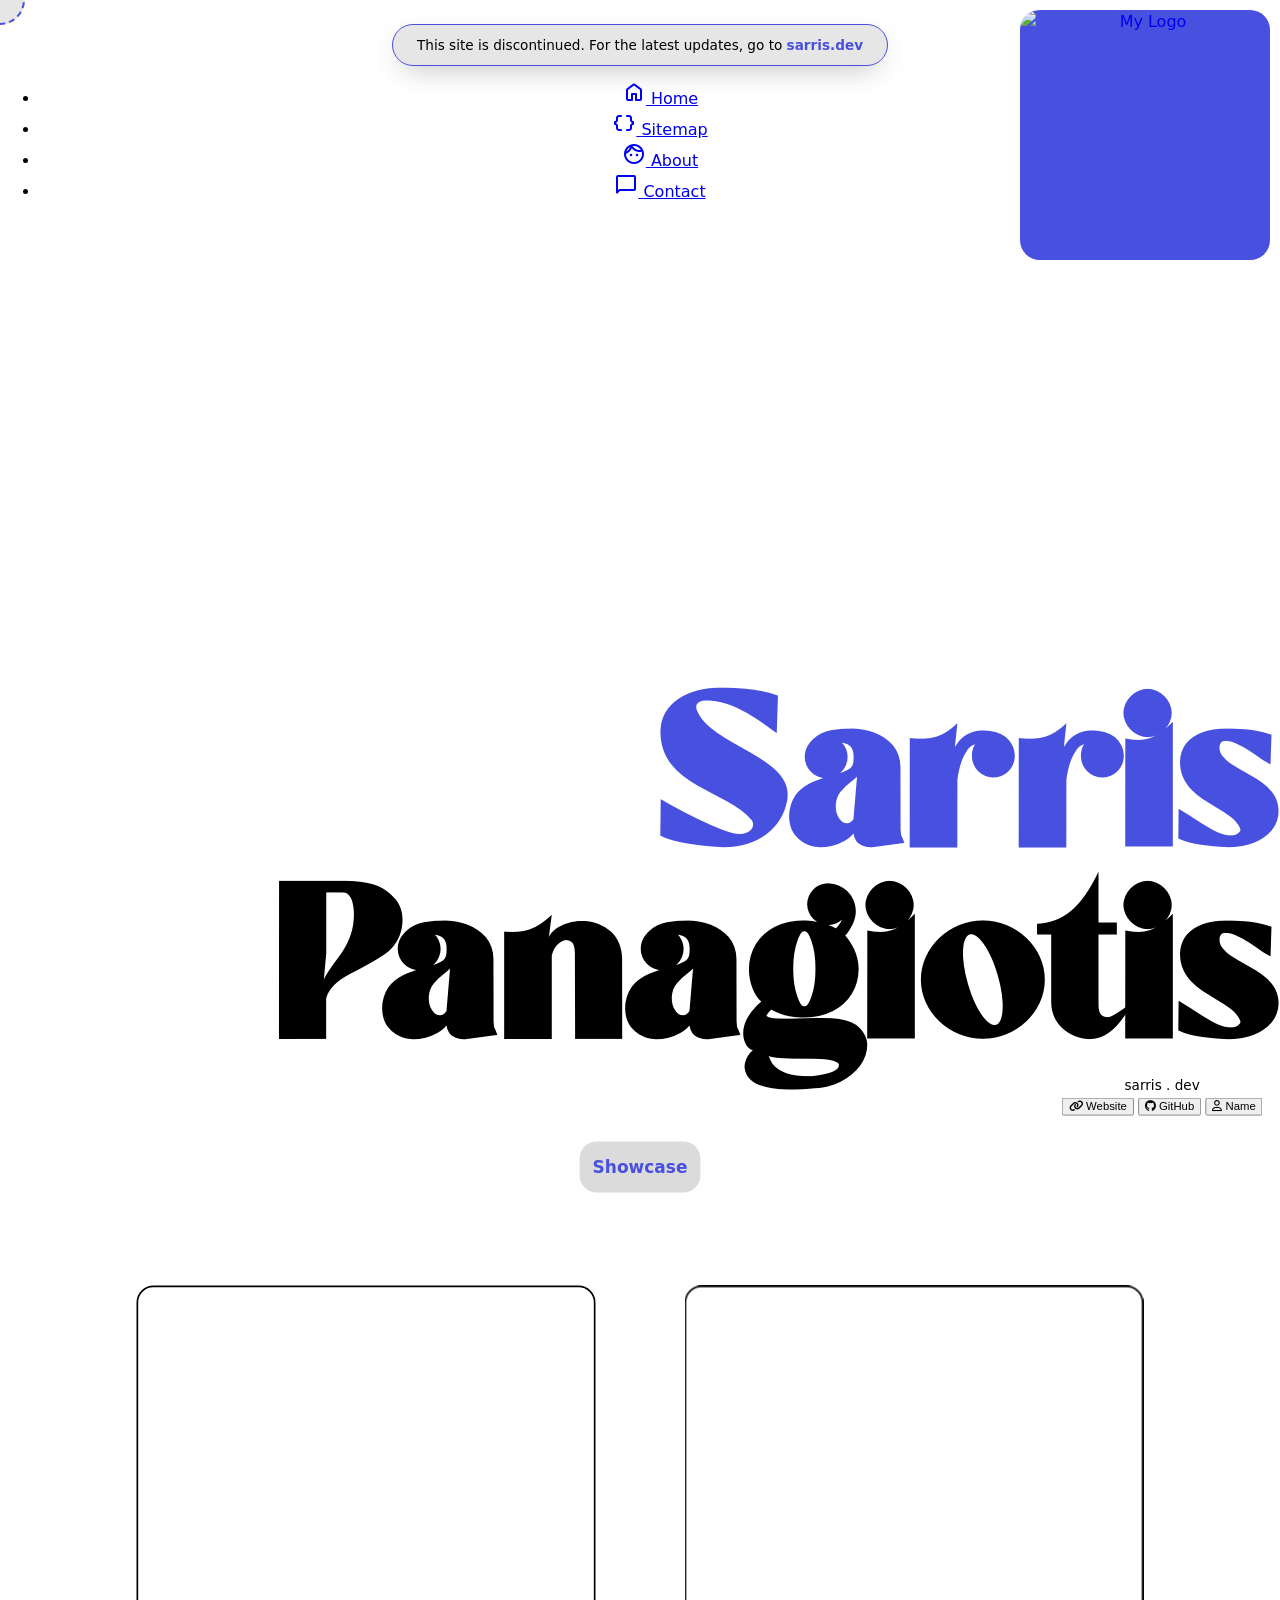
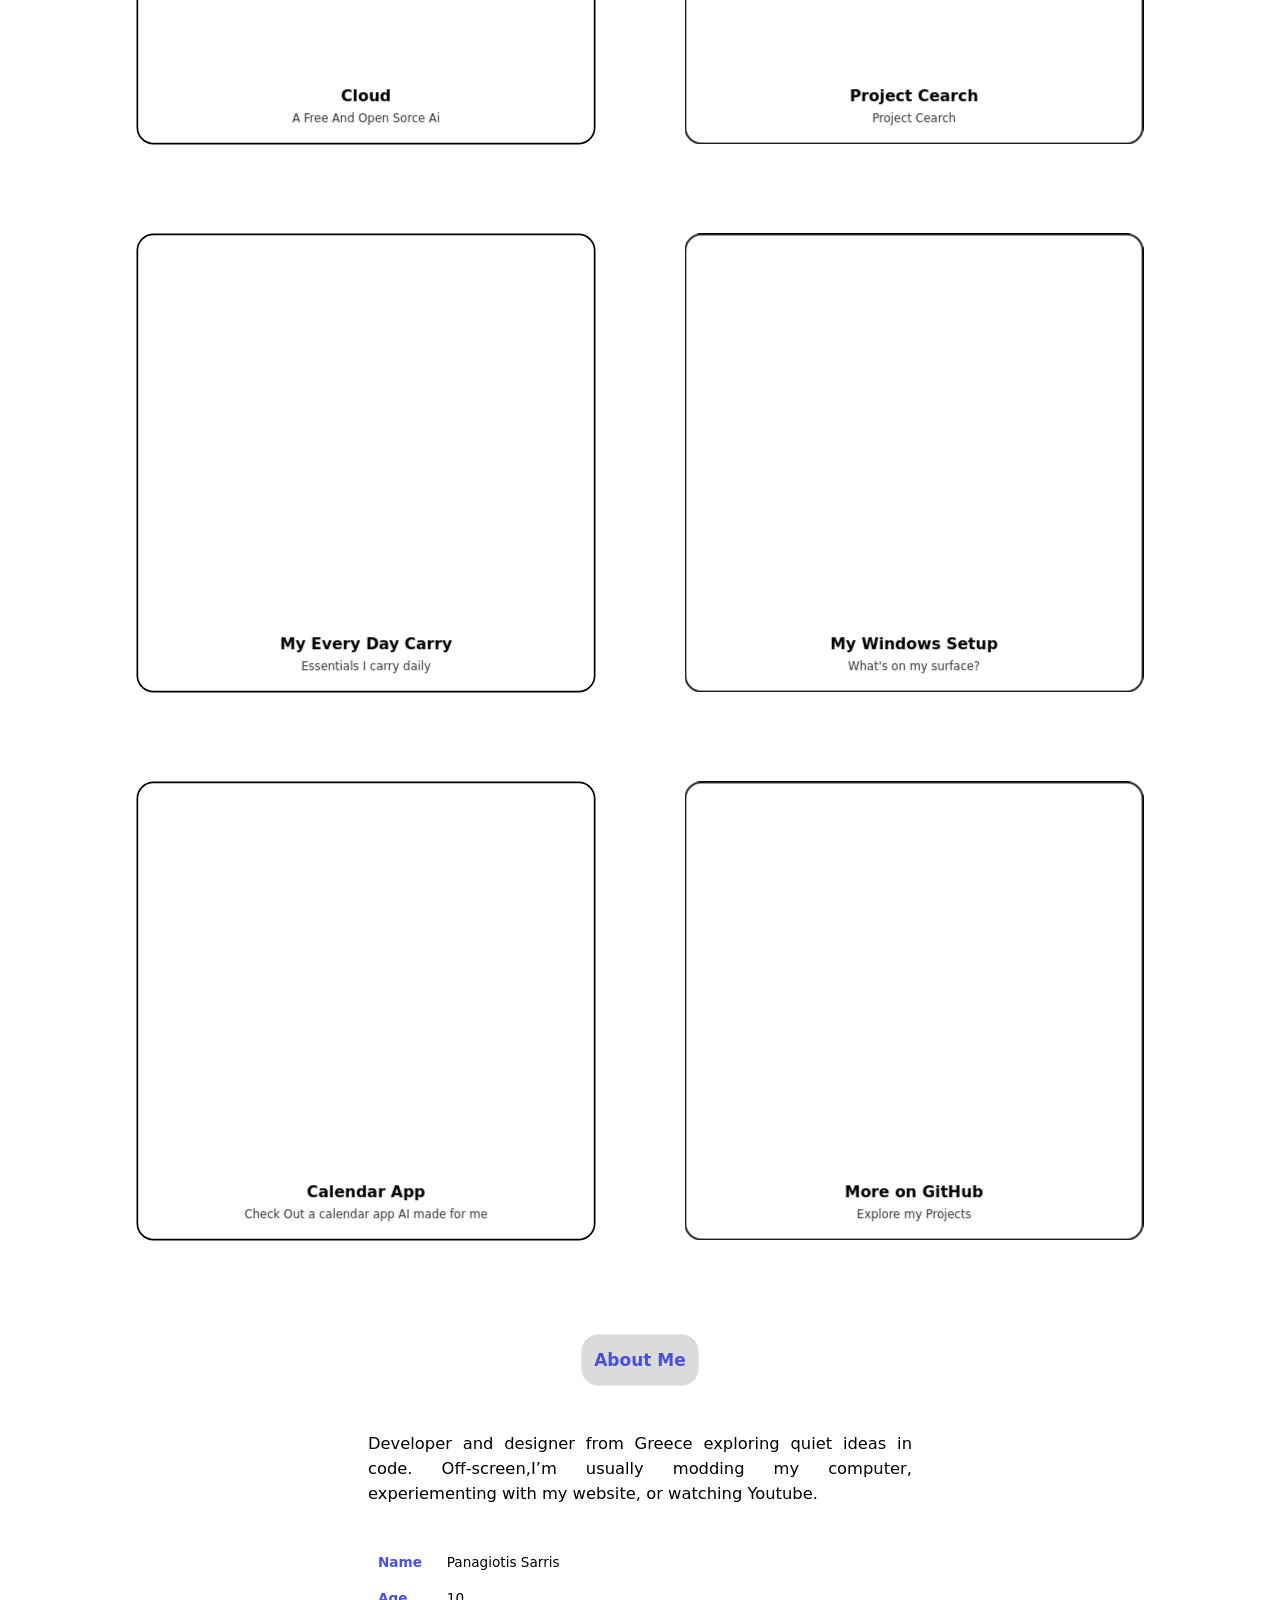
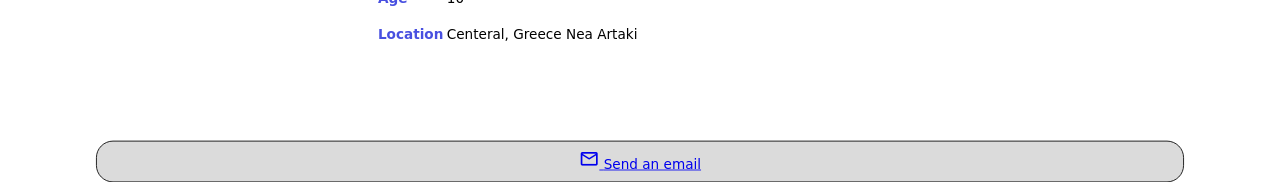
==== commit cdf9b319: "R.I.P Site had a great memory together sarris.dev" ====
--- a/index.html
+++ b/index.html
@@ -27,7 +27,7 @@
     <meta data-rh="true" property="og:title" content="Panagiotis - Made while the world was sleeping." />
     <meta data-rh="true" property="og:description"
         content="A developer and designer from Greece arranging pieces of thought." />
-    <meta data-rh="true" property="og:url" content="https://sarris.dev/" />
+    <meta data-rh="true" property="og:url" content="https://old.sarris.dev/" />
     <meta data-rh="true" property="og:image"
         content="https://raw.githubusercontent.com/Panagiotissarr/sarris.dev/refs/heads/main/./assets/img/web-preview.png" />
 
@@ -41,7 +41,7 @@
     <meta name="twitter:image"
         content="https://raw.githubusercontent.com/panagiotissarr/sarris.dev/main/./assets/img/web-preview.png">
 
-    <link rel="canonical" href="https://sarris.dev/" />
+    <link rel="canonical" href="https://old.sarris.dev/" />
 
     <link rel="stylesheet" href="./css/style.css">
     <link rel="stylesheet" href="./css/common/no-cursor.css">
@@ -54,6 +54,9 @@
 </head>
 
 <body>
+    <div class="discontinued-banner">
+        <span>This site is discontinued. For the latest updates, go to <a href="https://www.sarris.dev">sarris.dev</a></span>
+    </div>
 
     <nav id="nav">
         <ul>
@@ -177,7 +180,7 @@
                         </div>
                     </a>
 
-                    <a id="Project-Cearch" class="highlight-item item" href="https://sarris.dev/Project-Cearch/"
+                    <a id="Project-Cearch" class="highlight-item item" href="https://old.sarris.dev/Project-Cearch/"
                         data-title="../assets/img/Thums/Search.jpeg">
                         <div class="highlight-content">
                             <h3>Project Cearch</h3>
@@ -191,7 +194,7 @@
                             <p class="highlight-description">Essentials I carry daily</p>
                         </div>
                     </a>
-                    <a id="Windows" class="highlight-item item" href="https://sarris.dev/windows"
+                    <a id="Windows" class="highlight-item item" href="https://old.sarris.dev/windows"
                         data-title="../assets/img/Thums/Windows-Preview.jpeg">
                         <div class="highlight-content">
                             <h3>My Windows Setup</h3>
@@ -263,14 +266,8 @@
 
     <script src="js/script.js"></script>
     <script src="./js/cursor.js"></script>
-    
+    <script src="/components/contact-widget/contact-widget.js" defer></script>
 </body>
-
-</html>    <script src="/components/contact-widget/contact-widget.js" defer></script>
-</body>
-</body>
-
 
 </html>
 <!--- Credit: Sammersw go visit him!!!!--->
-</html>
--- a/css/style.css
+++ b/css/style.css
@@ -44,6 +44,51 @@
     format("opentype");
 }
 
+/* Discontinued Banner */
+.discontinued-banner {
+  background-color: var(--background-color-tr);
+  color: var(--text-color);
+  padding: 10px 24px;
+  text-align: center;
+  font-size: 0.85rem;
+  border: 1px solid var(--primary-color);
+  border-radius: 100px;
+  position: fixed;
+  top: 1.5rem;
+  left: 50%;
+  transform: translateX(-50%);
+  width: fit-content;
+  max-width: 90%;
+  z-index: 2000;
+  display: flex;
+  justify-content: center;
+  align-items: center;
+  gap: 12px;
+  backdrop-filter: blur(20px) saturate(180%);
+  box-shadow: 0 10px 30px -10px rgba(0,0,0,0.3);
+  transition: all 0.3s ease;
+}
+
+.discontinued-banner a {
+  color: var(--primary-color);
+  text-decoration: none;
+  font-weight: 600;
+  border-bottom: 1.5px solid transparent;
+  transition: border-color 0.3s ease;
+}
+
+.discontinued-banner a:hover {
+  border-bottom-color: var(--primary-color);
+}
+
+@media screen and (max-width: 500px) {
+  .discontinued-banner {
+    font-size: 0.75rem;
+    padding: 8px 16px;
+    width: 85%;
+  }
+}
+
 html {
   scroll-behavior: smooth;
   overflow-x: hidden;
--- a/css/style.css
+++ b/css/style.css
@@ -44,6 +44,51 @@
     format("opentype");
 }
 
+/* Discontinued Banner */
+.discontinued-banner {
+  background-color: var(--background-color-tr);
+  color: var(--text-color);
+  padding: 10px 24px;
+  text-align: center;
+  font-size: 0.85rem;
+  border: 1px solid var(--primary-color);
+  border-radius: 100px;
+  position: fixed;
+  top: 1.5rem;
+  left: 50%;
+  transform: translateX(-50%);
+  width: fit-content;
+  max-width: 90%;
+  z-index: 2000;
+  display: flex;
+  justify-content: center;
+  align-items: center;
+  gap: 12px;
+  backdrop-filter: blur(20px) saturate(180%);
+  box-shadow: 0 10px 30px -10px rgba(0,0,0,0.3);
+  transition: all 0.3s ease;
+}
+
+.discontinued-banner a {
+  color: var(--primary-color);
+  text-decoration: none;
+  font-weight: 600;
+  border-bottom: 1.5px solid transparent;
+  transition: border-color 0.3s ease;
+}
+
+.discontinued-banner a:hover {
+  border-bottom-color: var(--primary-color);
+}
+
+@media screen and (max-width: 500px) {
+  .discontinued-banner {
+    font-size: 0.75rem;
+    padding: 8px 16px;
+    width: 85%;
+  }
+}
+
 html {
   scroll-behavior: smooth;
   overflow-x: hidden;
